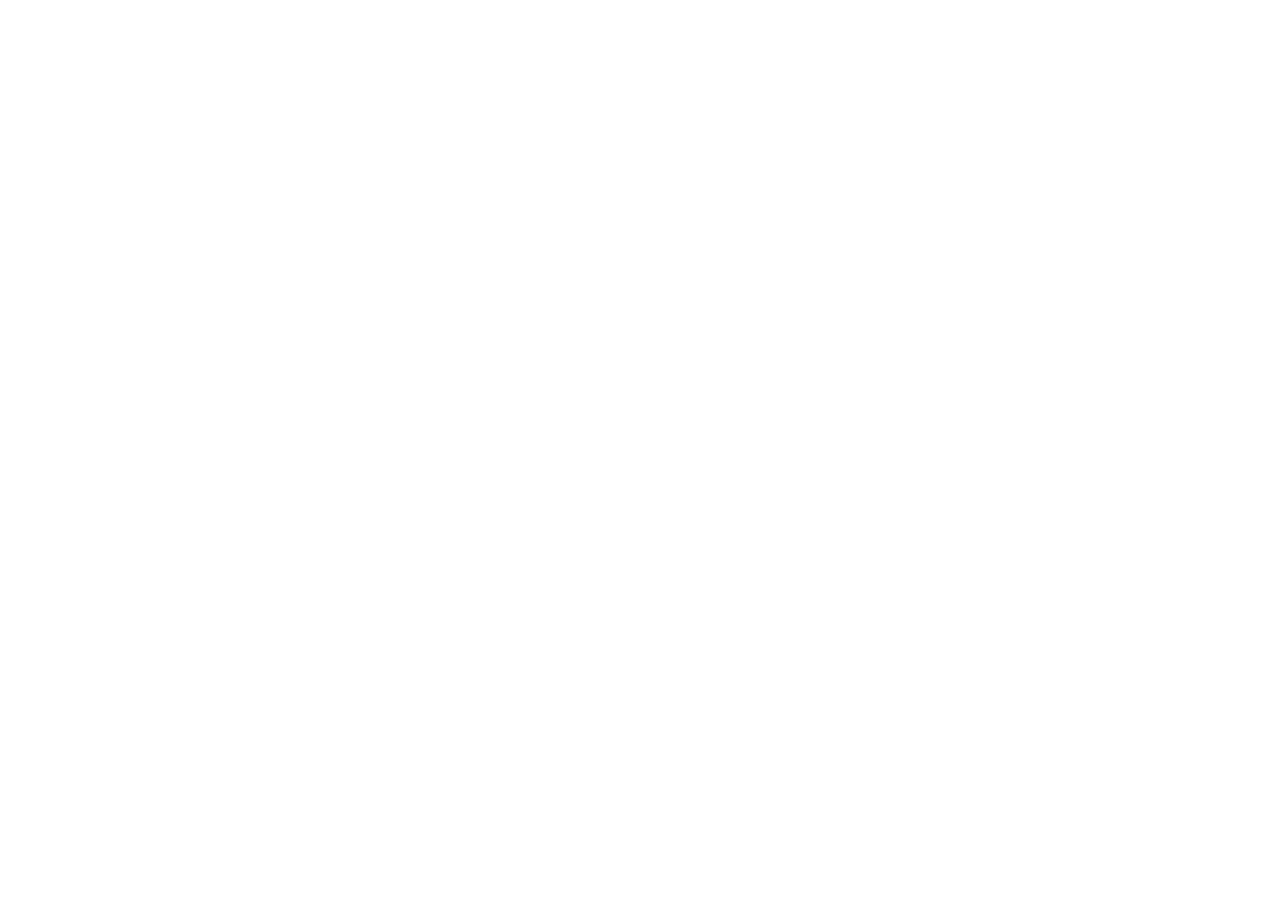
==== about.html @ 0281133f "Init : créaction du dépot, arborescence des fichiers et structure HTML de base"" ====
<!DOCTYPE html>
<html lang="fr">
<head>
<meta charset="UTF-8">
<meta name="viewport" content="width=device-width, initial-scale=1.0">
<title>AfriTalent — Accueil</title>
<!-- Bootstrap 5 via CDN : feuille de style -->
<link
href="https://cdn.jsdelivr.net/npm/bootstrap@5.3.0/dist/css/bootstrap.min.css"
rel="stylesheet">
<!-- Votre feuille de style personnelle -->
<link rel="stylesheet" href="css/style.css">
</head>
<body>
<!-- Le contenu de la page sera ajoute ici -->
<!-- Bootstrap 5 via CDN : script JavaScript -->
<script
src="https://cdn.jsdelivr.net/npm/bootstrap@5.3.0/dist/js/bootstrap.bundle.min.js"
></script>
<!-- Votre script JavaScript -->
<script src="js/main.js"></script>
</body>
</html>
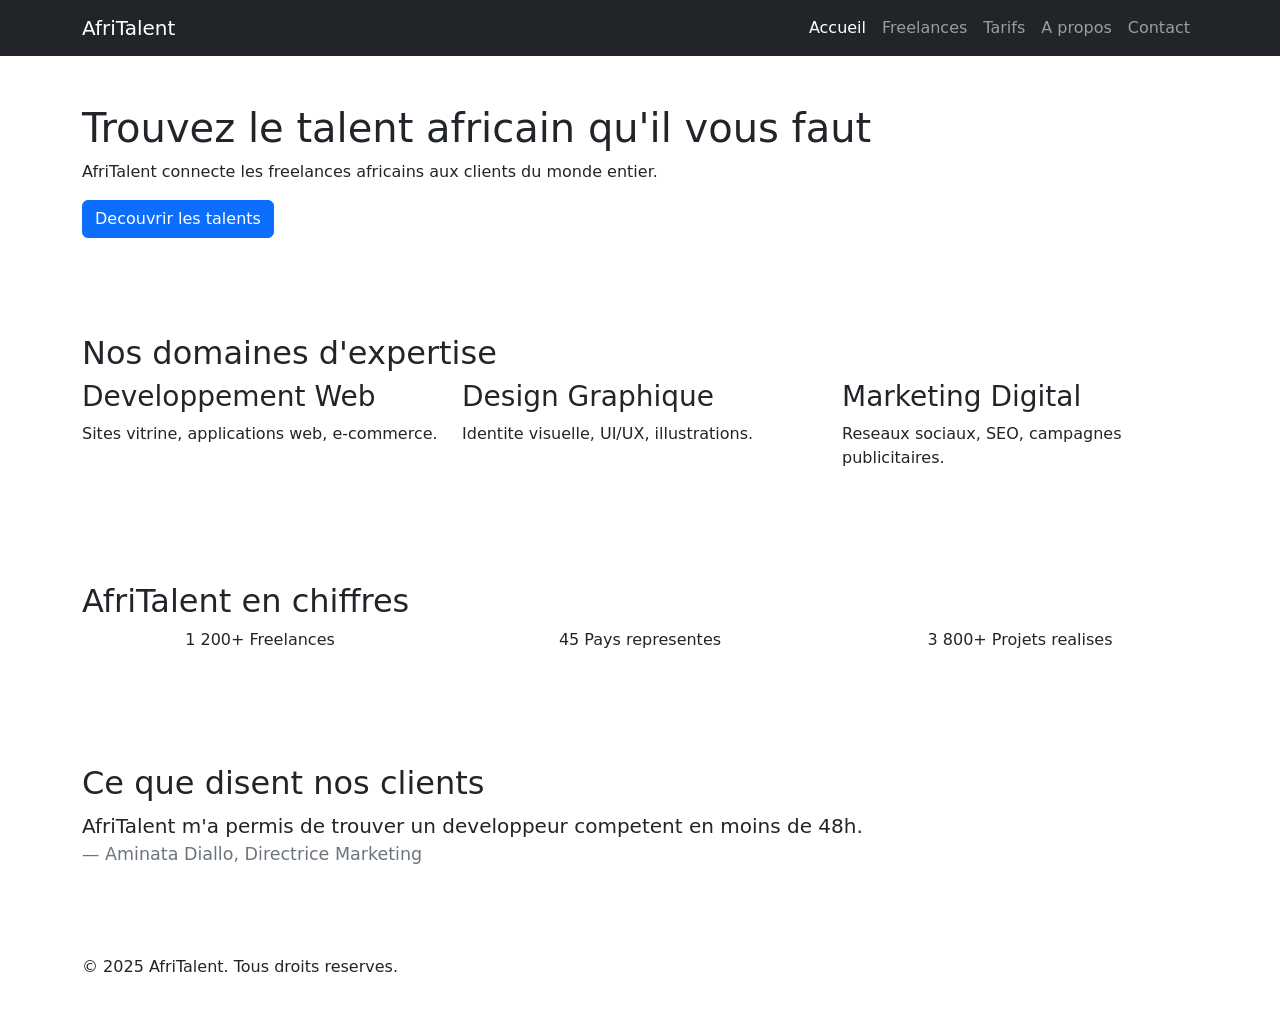
==== commit 8feae1af: "css : variables ,fonts, reset, navbar de base" ====
--- a/about.html
+++ b/about.html
@@ -14,6 +14,104 @@
 <body>
 <!-- Le contenu de la page sera ajoute ici -->
 <!-- Bootstrap 5 via CDN : script JavaScript -->
+ <nav class="navbar navbar-expand-lg navbar-dark bg-dark">
+<div class="container">
+<a class="navbar-brand" href="index.html">AfriTalent</a>
+<button class="navbar-toggler" type="button"
+data-bs-toggle="collapse"
+data-bs-target="#navMenu"
+aria-controls="navMenu"
+aria-expanded="false"
+aria-label="Toggle navigation">
+<span class="navbar-toggler-icon"></span>
+</button>
+<div class="collapse navbar-collapse" id="navMenu">
+<ul class="navbar-nav ms-auto">
+<li class="nav-item"><a class="nav-link active"
+href="index.html">Accueil</a></li>
+<li class="nav-item"><a class="nav-link"
+href="freelances.html">Freelances</a></li>
+<li class="nav-item"><a class="nav-link"
+href="tarifs.html">Tarifs</a></li>
+<li class="nav-item"><a class="nav-link" href="about.html">A
+propos</a></li>
+<li class="nav-item"><a class="nav-link"
+href="contact.html">Contact</a></li>
+</ul>
+</div>
+</div>
+</nav>
+<!-- Contenu principal -->
+<main>
+<!-- Section Hero : accroche principale -->
+<section id="hero">
+<div class="container py-5">
+<h1>Trouvez le talent africain qu'il vous faut</h1>
+<p>AfriTalent connecte les freelances africains aux clients du
+monde entier.</p>
+<a href="freelances.html" class="btn btn-primary">Decouvrir les
+talents</a>
+</div>
+</section>
+<!-- Section Services -->
+<section id="services">
+<div class="container py-5">
+<h2>Nos domaines d'expertise</h2>
+<div class="row">
+    <div class="col-md-4">
+<h3>Developpement Web</h3>
+<p>Sites vitrine, applications web, e-commerce.</p>
+</div>
+<div class="col-md-4">
+<h3>Design Graphique</h3>
+<p>Identite visuelle, UI/UX, illustrations.</p>
+</div>
+<div class="col-md-4">
+<h3>Marketing Digital</h3>
+<p>Reseaux sociaux, SEO, campagnes publicitaires.</p>
+</div>
+</div>
+</div>
+</section>
+<!-- Section Statistiques -->
+<section id="statistiques"> 
+<div class="container py-5">
+<h2>AfriTalent en chiffres</h2>
+<div class="row text-center">
+<div class="col-md-4"><p>1 200+ Freelances</p></div>
+<div class="col-md-4"><p>45 Pays representes</p></div>
+<div class="col-md-4"><p>3 800+ Projets realises</p></div>
+</div>
+</div>
+</section>
+<!-- Section Temoignages -->
+<section id="temoignages">
+<div class="container py-5">
+<h2>Ce que disent nos clients</h2>
+<blockquote class="blockquote">
+<p>AfriTalent m'a permis de trouver un developpeur competent
+en moins de 48h.</p>
+<footer class="blockquote-footer">Aminata Diallo, Directrice
+Marketing</footer>
+</blockquote>
+</div>
+</section>
+</main>
+<!-- Pied de page -->
+<footer>
+<div class="container py-4">
+<p>&copy; 2025 AfriTalent. Tous droits reserves.</p>
+</div>
+</footer>
+<!-- Bootstrap 5 via CDN : script JavaScript -->
+<script
+src="https://cdn.jsdelivr.net/npm/bootstrap@5.3.0/dist/js/bootstrap.bundle.min.js"
+></script>
+<!-- Votre script JavaScript -->
+<script src="js/main.js"></script>
+</body>
+</html>
+
 <script
 src="https://cdn.jsdelivr.net/npm/bootstrap@5.3.0/dist/js/bootstrap.bundle.min.js"
 ></script>
